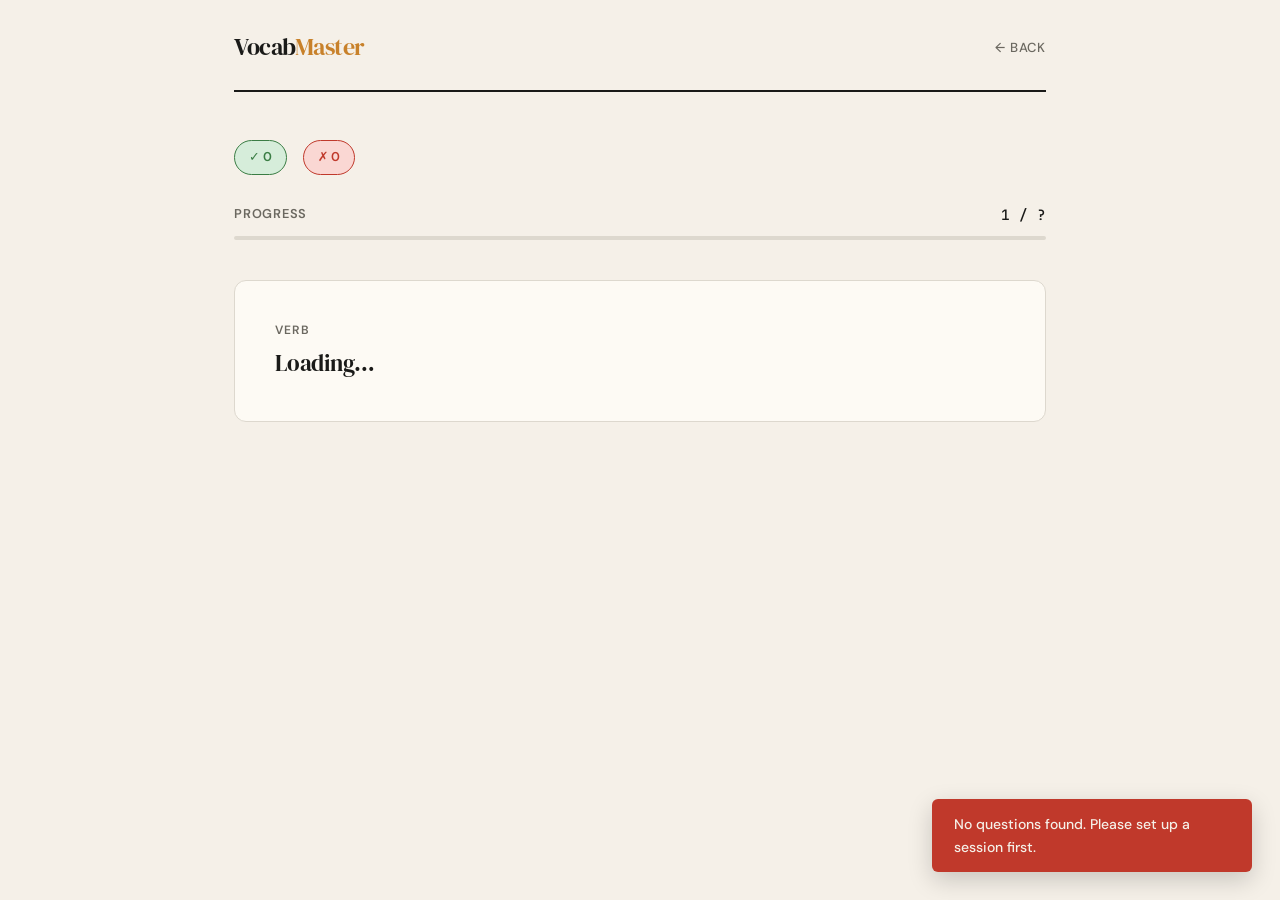
==== practice.html @ e8658bab "first commit" ====
<!DOCTYPE html>
<html lang="en">
<head>
  <meta charset="UTF-8" />
  <meta name="viewport" content="width=device-width, initial-scale=1.0" />
  <title>VocabMaster — Practice</title>
  <link rel="stylesheet" href="css/style.css" />
</head>
<body>

<div class="app-wrapper">

  <!-- ── Header ─────────────────────────────────────────────── -->
  <header class="app-header fade-in">
    <a href="index.html" class="app-logo">Vocab<span>Master</span></a>
    <a href="index.html" class="nav-link">← Back</a>
  </header>

  <!-- ── Score Strip ────────────────────────────────────────── -->
  <div class="score-strip fade-in">
    <div class="score-chip correct-chip" id="correctChip">✓ 0</div>
    <div class="score-chip wrong-chip"   id="wrongChip">✗ 0</div>
  </div>

  <!-- ── Progress Bar ───────────────────────────────────────── -->
  <div class="progress-header">
    <span class="progress-label">Progress</span>
    <span class="progress-count" id="progressCount">1 / ?</span>
  </div>
  <div class="progress-bar-track">
    <div class="progress-bar-fill" id="progressFill" style="width: 0%"></div>
  </div>

  <!-- ── Question Card ──────────────────────────────────────── -->
  <div class="question-card" id="questionCard">
    <p class="question-word-hint" id="wordHint">verb</p>
    <p class="question-sentence" id="sentence">Loading…</p>
  </div>

  <!-- ── MCQ Options ────────────────────────────────────────── -->
  <div class="options-grid" id="optionsGrid">
    <!-- Populated by practice.js -->
  </div>

  <!-- ── Feedback Bar ───────────────────────────────────────── -->
  <div class="feedback-bar hidden" id="feedback"></div>

  <!-- ── Next Button ────────────────────────────────────────── -->
  <div style="text-align: right; margin-top: 24px;">
    <button id="nextBtn" class="btn btn-primary hidden">Next Question →</button>
  </div>

  <div style="height: 60px;"></div>

</div><!-- /app-wrapper -->

<script src="js/storage.js"></script>
<script src="js/app.js"></script>
<script src="js/practice.js"></script>
</body>
</html>
---- css/style.css ----
/* ============================================================
   VOCAB MASTER — Global Stylesheet
   Aesthetic: Editorial / Typographic / Japanese-minimal
   Palette: Off-white, ink black, warm amber accent
   ============================================================ */

@import url('https://fonts.googleapis.com/css2?family=DM+Serif+Display:ital@0;1&family=DM+Sans:wght@300;400;500;600&family=JetBrains+Mono:wght@400;500&display=swap');

/* ── CSS Variables ─────────────────────────────────────────── */
:root {
  --bg:          #F5F0E8;
  --bg-card:     #FDFAF4;
  --ink:         #1A1A18;
  --ink-muted:   #6B6860;
  --accent:      #C8812A;
  --accent-dark: #A06520;
  --accent-pale: #F5E5CC;
  --success:     #3A7D44;
  --success-pale:#D6EDDA;
  --danger:      #C0392B;
  --danger-pale: #FAD7D3;
  --border:      #DDD8CE;
  --shadow:      rgba(26,26,24,0.08);

  --font-display: 'DM Serif Display', Georgia, serif;
  --font-body:    'DM Sans', system-ui, sans-serif;
  --font-mono:    'JetBrains Mono', monospace;

  --radius:      6px;
  --radius-lg:   12px;
  --transition:  0.22s ease;
}

/* ── Reset & Base ──────────────────────────────────────────── */
*, *::before, *::after { box-sizing: border-box; margin: 0; padding: 0; }

html { font-size: 16px; scroll-behavior: smooth; }

body {
  background-color: var(--bg);
  color: var(--ink);
  font-family: var(--font-body);
  font-weight: 400;
  line-height: 1.6;
  min-height: 100vh;
  -webkit-font-smoothing: antialiased;
}

/* ── Utility ───────────────────────────────────────────────── */
.hidden { display: none !important; }

.fade-in {
  animation: fadeIn 0.4s ease forwards;
}

.slide-up {
  animation: slideUp 0.35s ease forwards;
}

@keyframes fadeIn {
  from { opacity: 0; }
  to   { opacity: 1; }
}

@keyframes slideUp {
  from { opacity: 0; transform: translateY(16px); }
  to   { opacity: 1; transform: translateY(0); }
}

/* ── Layout ────────────────────────────────────────────────── */
.app-wrapper {
  max-width: 860px;
  margin: 0 auto;
  padding: 0 24px;
}

/* ── Header / Nav ──────────────────────────────────────────── */
.app-header {
  display: flex;
  align-items: center;
  justify-content: space-between;
  padding: 28px 0 24px;
  border-bottom: 2px solid var(--ink);
  margin-bottom: 48px;
}

.app-logo {
  font-family: var(--font-display);
  font-size: 1.5rem;
  color: var(--ink);
  text-decoration: none;
  letter-spacing: -0.02em;
}

.app-logo span {
  color: var(--accent);
}

.nav-link {
  font-size: 0.82rem;
  font-weight: 500;
  letter-spacing: 0.06em;
  text-transform: uppercase;
  color: var(--ink-muted);
  text-decoration: none;
  transition: color var(--transition);
}

.nav-link:hover { color: var(--accent); }

/* ── Buttons ───────────────────────────────────────────────── */
.btn {
  display: inline-flex;
  align-items: center;
  gap: 8px;
  padding: 11px 24px;
  font-family: var(--font-body);
  font-size: 0.875rem;
  font-weight: 600;
  letter-spacing: 0.02em;
  border: 2px solid transparent;
  border-radius: var(--radius);
  cursor: pointer;
  text-decoration: none;
  transition: background var(--transition), color var(--transition),
              border-color var(--transition), transform var(--transition),
              box-shadow var(--transition);
  position: relative;
  overflow: hidden;
}

.btn:active { transform: translateY(1px); }

/* Primary */
.btn-primary {
  background: var(--ink);
  color: var(--bg);
  border-color: var(--ink);
}
.btn-primary:hover {
  background: var(--accent);
  border-color: var(--accent);
  box-shadow: 0 4px 16px rgba(200,129,42,0.3);
}

/* Outline */
.btn-outline {
  background: transparent;
  color: var(--ink);
  border-color: var(--ink);
}
.btn-outline:hover {
  background: var(--ink);
  color: var(--bg);
}

/* Accent */
.btn-accent {
  background: var(--accent);
  color: #fff;
  border-color: var(--accent);
}
.btn-accent:hover {
  background: var(--accent-dark);
  border-color: var(--accent-dark);
  box-shadow: 0 4px 16px rgba(200,129,42,0.35);
}

.btn:disabled {
  opacity: 0.4;
  cursor: not-allowed;
  pointer-events: none;
}

/* ── Cards ─────────────────────────────────────────────────── */
.card {
  background: var(--bg-card);
  border: 1.5px solid var(--border);
  border-radius: var(--radius-lg);
  padding: 28px;
}

/* ── Page Section Titles ───────────────────────────────────── */
.section-label {
  font-size: 0.72rem;
  font-weight: 600;
  letter-spacing: 0.12em;
  text-transform: uppercase;
  color: var(--ink-muted);
  margin-bottom: 8px;
}

.section-title {
  font-family: var(--font-display);
  font-size: 2rem;
  letter-spacing: -0.03em;
  line-height: 1.2;
  margin-bottom: 24px;
}

/* ── Upload Zone ───────────────────────────────────────────── */
.upload-zone {
  display: block;
  width: 100%;
  border: 2px dashed var(--border);
  border-radius: var(--radius-lg);
  padding: 48px 40px;
  text-align: center;
  cursor: pointer;
  transition: border-color var(--transition), background var(--transition);
  background: var(--bg-card);
  box-sizing: border-box;
}

.upload-zone:hover,
.upload-zone.drag-over {
  border-color: var(--accent);
  background: var(--accent-pale);
}

.upload-zone input[type="file"] {
  display: none;
}

.upload-icon {
  font-size: 2.5rem;
  margin-bottom: 12px;
  display: block;
}

.upload-zone p {
  color: var(--ink-muted);
  font-size: 0.9rem;
}

.upload-zone strong {
  color: var(--accent);
  cursor: pointer;
}

/* ── Vocab Table ───────────────────────────────────────────── */
.vocab-table-wrap {
  overflow-x: auto;
  border-radius: var(--radius-lg);
  border: 1.5px solid var(--border);
}

.vocab-table {
  width: 100%;
  border-collapse: collapse;
  font-size: 0.9rem;
}

.vocab-table th {
  background: var(--ink);
  color: var(--bg);
  padding: 12px 18px;
  text-align: left;
  font-size: 0.72rem;
  font-weight: 600;
  letter-spacing: 0.08em;
  text-transform: uppercase;
}

.vocab-table td {
  padding: 13px 18px;
  border-bottom: 1px solid var(--border);
  vertical-align: middle;
}

.vocab-table tr:last-child td { border-bottom: none; }

.vocab-table tr:hover td { background: var(--accent-pale); }

.word-cell {
  font-family: var(--font-display);
  font-size: 1.05rem;
  color: var(--ink);
}

.pos-badge {
  display: inline-block;
  padding: 3px 10px;
  border-radius: 99px;
  font-size: 0.72rem;
  font-weight: 600;
  letter-spacing: 0.04em;
  background: var(--accent-pale);
  color: var(--accent-dark);
}

.meaning-cell {
  font-family: var(--font-mono);
  font-size: 0.82rem;
  color: var(--ink-muted);
}

/* ── Upload + Controls spacing ─────────────────────────────── */
.upload-zone + .practice-controls,
.upload-zone {
  margin-bottom: 20px;
}

/* ── Practice Controls ─────────────────────────────────────── */
.practice-controls {
  display: flex;
  align-items: center;
  gap: 16px;
  flex-wrap: wrap;
  padding: 20px 24px;
  background: var(--bg-card);
  border: 1.5px solid var(--border);
  border-radius: var(--radius-lg);
  margin-bottom: 32px;
}

.count-label {
  font-size: 0.85rem;
  color: var(--ink-muted);
  flex: 1;
  min-width: 140px;
}

.count-input {
  width: 80px;
  padding: 8px 12px;
  border: 1.5px solid var(--border);
  border-radius: var(--radius);
  font-family: var(--font-mono);
  font-size: 1rem;
  font-weight: 500;
  text-align: center;
  background: var(--bg);
  color: var(--ink);
  transition: border-color var(--transition);
}

.count-input:focus {
  outline: none;
  border-color: var(--accent);
}

/* ── Progress Bar ──────────────────────────────────────────── */
.progress-header {
  display: flex;
  align-items: center;
  justify-content: space-between;
  margin-bottom: 10px;
}

.progress-label {
  font-size: 0.8rem;
  font-weight: 600;
  letter-spacing: 0.06em;
  text-transform: uppercase;
  color: var(--ink-muted);
}

.progress-count {
  font-family: var(--font-mono);
  font-size: 0.9rem;
  color: var(--ink);
  font-weight: 500;
}

.progress-bar-track {
  height: 4px;
  background: var(--border);
  border-radius: 99px;
  overflow: hidden;
  margin-bottom: 40px;
}

.progress-bar-fill {
  height: 100%;
  background: var(--accent);
  border-radius: 99px;
  transition: width 0.4s ease;
}

/* ── Question Card ─────────────────────────────────────────── */
.question-card {
  background: var(--bg-card);
  border: 1.5px solid var(--border);
  border-radius: var(--radius-lg);
  padding: 40px;
  margin-bottom: 32px;
  animation: slideUp 0.35s ease;
}

.question-word-hint {
  font-size: 0.75rem;
  font-weight: 600;
  letter-spacing: 0.1em;
  text-transform: uppercase;
  color: var(--ink-muted);
  margin-bottom: 6px;
}

.question-sentence {
  font-family: var(--font-display);
  font-size: 1.45rem;
  line-height: 1.5;
  color: var(--ink);
  letter-spacing: -0.01em;
}

.question-blank {
  display: inline-block;
  min-width: 100px;
  border-bottom: 3px solid var(--accent);
  color: var(--accent);
  font-style: italic;
  padding: 0 4px;
}

/* ── MCQ Options ───────────────────────────────────────────── */
.options-grid {
  display: grid;
  grid-template-columns: 1fr 1fr;
  gap: 12px;
}

.option-btn {
  display: block;
  width: 100%;
  padding: 16px 20px;
  text-align: left;
  background: var(--bg);
  border: 1.5px solid var(--border);
  border-radius: var(--radius);
  font-family: var(--font-body);
  font-size: 0.95rem;
  font-weight: 500;
  color: var(--ink);
  cursor: pointer;
  transition: border-color var(--transition), background var(--transition),
              transform var(--transition);
  position: relative;
}

.option-btn:hover:not(:disabled) {
  border-color: var(--accent);
  background: var(--accent-pale);
  transform: translateY(-2px);
}

.option-btn.correct {
  background: var(--success-pale);
  border-color: var(--success);
  color: var(--success);
}

.option-btn.wrong {
  background: var(--danger-pale);
  border-color: var(--danger);
  color: var(--danger);
}

.option-btn:disabled { cursor: default; }

/* ── Feedback Bar ──────────────────────────────────────────── */
.feedback-bar {
  padding: 14px 20px;
  border-radius: var(--radius);
  font-weight: 600;
  font-size: 0.9rem;
  margin-top: 20px;
  animation: fadeIn 0.25s ease;
}

.feedback-bar.correct {
  background: var(--success-pale);
  color: var(--success);
}

.feedback-bar.wrong {
  background: var(--danger-pale);
  color: var(--danger);
}

/* ── Stats (Scoreboard during practice) ────────────────────── */
.score-strip {
  display: flex;
  gap: 16px;
  margin-bottom: 28px;
  flex-wrap: wrap;
}

.score-chip {
  display: flex;
  align-items: center;
  gap: 6px;
  padding: 6px 14px;
  border-radius: 99px;
  font-size: 0.8rem;
  font-weight: 600;
  border: 1.5px solid;
}

.score-chip.correct-chip {
  background: var(--success-pale);
  border-color: var(--success);
  color: var(--success);
}

.score-chip.wrong-chip {
  background: var(--danger-pale);
  border-color: var(--danger);
  color: var(--danger);
}

/* ── Result Screen ─────────────────────────────────────────── */
.result-hero {
  text-align: center;
  padding: 60px 40px 48px;
  background: var(--bg-card);
  border: 1.5px solid var(--border);
  border-radius: var(--radius-lg);
  margin-bottom: 32px;
  animation: slideUp 0.4s ease;
}

.result-score-ring {
  width: 140px;
  height: 140px;
  margin: 0 auto 28px;
  position: relative;
}

.result-score-ring svg {
  transform: rotate(-90deg);
  width: 140px;
  height: 140px;
}

.result-score-ring .ring-bg {
  fill: none;
  stroke: var(--border);
  stroke-width: 10;
}

.result-score-ring .ring-fill {
  fill: none;
  stroke: var(--accent);
  stroke-width: 10;
  stroke-linecap: round;
  stroke-dasharray: 377;
  stroke-dashoffset: 377;
  transition: stroke-dashoffset 1s ease;
}

.ring-label {
  position: absolute;
  inset: 0;
  display: flex;
  flex-direction: column;
  align-items: center;
  justify-content: center;
}

.ring-pct {
  font-family: var(--font-display);
  font-size: 2rem;
  line-height: 1;
  color: var(--ink);
}

.ring-sub {
  font-size: 0.7rem;
  letter-spacing: 0.08em;
  color: var(--ink-muted);
  text-transform: uppercase;
  margin-top: 4px;
}

.result-headline {
  font-family: var(--font-display);
  font-size: 2rem;
  color: var(--ink);
  margin-bottom: 8px;
}

.result-sub {
  color: var(--ink-muted);
  font-size: 0.9rem;
}

.result-stats {
  display: grid;
  grid-template-columns: repeat(3, 1fr);
  gap: 12px;
  margin-top: 28px;
}

.stat-box {
  padding: 16px;
  background: var(--bg);
  border-radius: var(--radius);
  border: 1.5px solid var(--border);
}

.stat-num {
  font-family: var(--font-mono);
  font-size: 1.6rem;
  font-weight: 500;
  display: block;
  margin-bottom: 4px;
}

.stat-lbl {
  font-size: 0.72rem;
  text-transform: uppercase;
  letter-spacing: 0.08em;
  color: var(--ink-muted);
}

/* ── Wrong Answers List ────────────────────────────────────── */
.wrong-list-title {
  font-family: var(--font-display);
  font-size: 1.3rem;
  margin-bottom: 16px;
}

.wrong-item {
  padding: 16px 20px;
  border: 1.5px solid var(--border);
  border-radius: var(--radius);
  margin-bottom: 10px;
  background: var(--bg-card);
  animation: fadeIn 0.3s ease;
}

.wrong-item-word {
  font-weight: 700;
  color: var(--danger);
  margin-bottom: 4px;
}

.wrong-item-detail {
  font-size: 0.83rem;
  color: var(--ink-muted);
}

.wrong-item-detail span {
  font-family: var(--font-mono);
  font-size: 0.78rem;
}

/* ── Result Actions ────────────────────────────────────────── */
.result-actions {
  display: flex;
  gap: 12px;
  justify-content: center;
  margin-top: 32px;
  flex-wrap: wrap;
}

/* ── Empty State ───────────────────────────────────────────── */
.empty-state {
  text-align: center;
  padding: 64px 24px;
  color: var(--ink-muted);
}

.empty-icon {
  font-size: 3rem;
  margin-bottom: 16px;
  display: block;
  opacity: 0.5;
}

.empty-state h3 {
  font-family: var(--font-display);
  font-size: 1.4rem;
  color: var(--ink);
  margin-bottom: 8px;
}

/* ── Toast Notification ────────────────────────────────────── */
.toast {
  position: fixed;
  bottom: 28px;
  right: 28px;
  padding: 14px 22px;
  background: var(--ink);
  color: var(--bg);
  border-radius: var(--radius);
  font-size: 0.875rem;
  font-weight: 500;
  box-shadow: 0 8px 24px rgba(0,0,0,0.18);
  z-index: 9999;
  animation: slideUp 0.3s ease;
  max-width: 320px;
}

.toast.success { background: var(--success); }
.toast.error   { background: var(--danger); }

/* ── Responsive ────────────────────────────────────────────── */
@media (max-width: 640px) {
  .app-header { flex-direction: column; gap: 12px; text-align: center; }
  .section-title { font-size: 1.5rem; }
  .options-grid { grid-template-columns: 1fr; }
  .result-stats { grid-template-columns: 1fr 1fr; }
  .question-card { padding: 24px; }
  .question-sentence { font-size: 1.2rem; }
  .practice-controls { flex-direction: column; }
  .result-actions { flex-direction: column; }
}
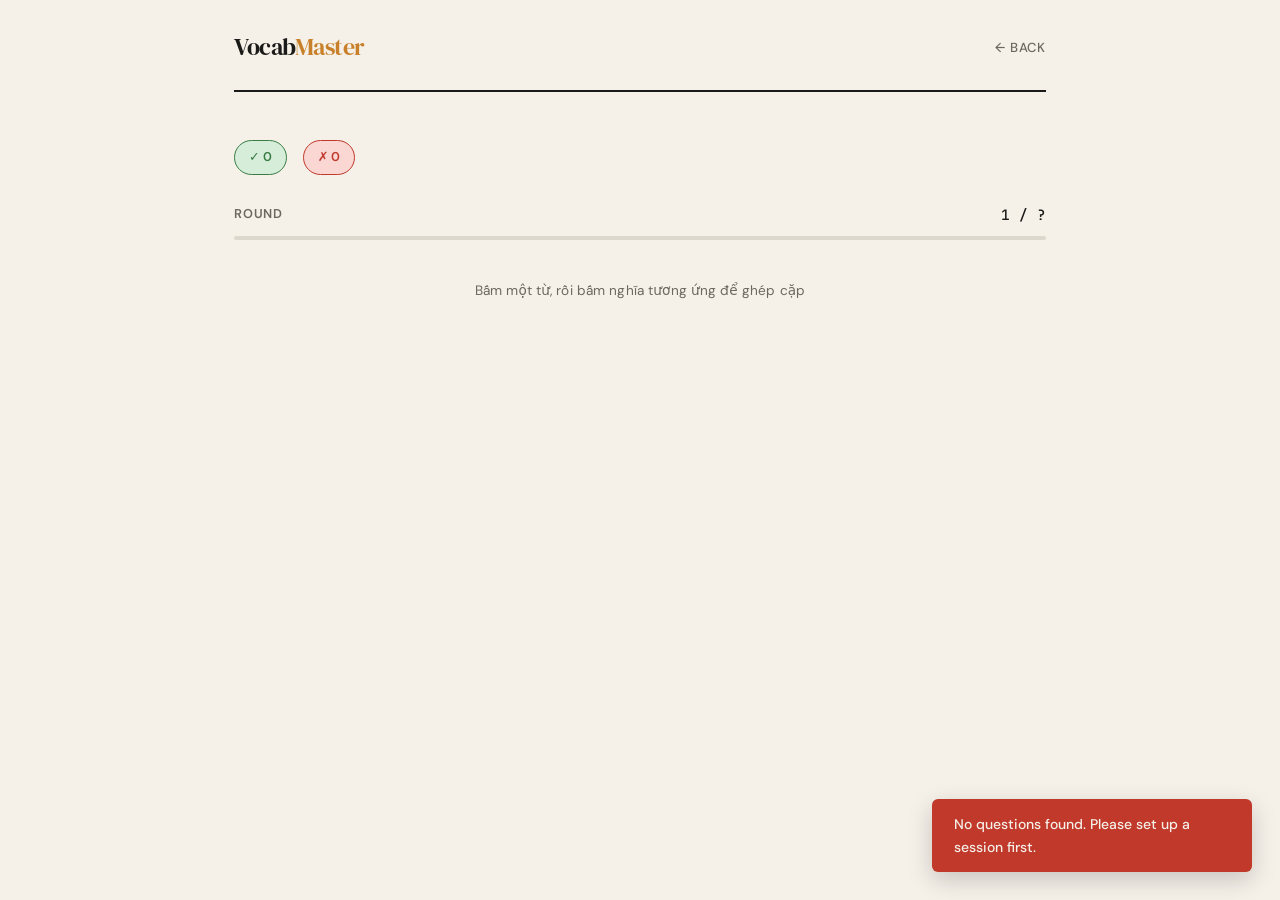
==== commit f7241774: "update function" ====
--- a/practice.html
+++ b/practice.html
@@ -24,35 +24,39 @@
 
   <!-- ── Progress Bar ───────────────────────────────────────── -->
   <div class="progress-header">
-    <span class="progress-label">Progress</span>
+    <span class="progress-label">Round</span>
     <span class="progress-count" id="progressCount">1 / ?</span>
   </div>
   <div class="progress-bar-track">
     <div class="progress-bar-fill" id="progressFill" style="width: 0%"></div>
   </div>
 
-  <!-- ── Question Card ──────────────────────────────────────── -->
-  <div class="question-card" id="questionCard">
-    <p class="question-word-hint" id="wordHint">verb</p>
-    <p class="question-sentence" id="sentence">Loading…</p>
-  </div>
+  <!-- ── Instruction ────────────────────────────────────────── -->
+  <p class="match-instruction" id="matchInstruction">
+    Bấm một từ, rồi bấm nghĩa tương ứng để ghép cặp
+  </p>
 
-  <!-- ── MCQ Options ────────────────────────────────────────── -->
-  <div class="options-grid" id="optionsGrid">
-    <!-- Populated by practice.js -->
+  <!-- ── Matching Grid ──────────────────────────────────────── -->
+  <div class="match-arena" id="matchArena">
+    <div class="match-col" id="colWords">
+      <!-- Word cards -->
+    </div>
+    <div class="match-col" id="colMeanings">
+      <!-- Meaning cards -->
+    </div>
   </div>
 
   <!-- ── Feedback Bar ───────────────────────────────────────── -->
   <div class="feedback-bar hidden" id="feedback"></div>
 
-  <!-- ── Next Button ────────────────────────────────────────── -->
+  <!-- ── Next Round Button ──────────────────────────────────── -->
   <div style="text-align: right; margin-top: 24px;">
-    <button id="nextBtn" class="btn btn-primary hidden">Next Question →</button>
+    <button id="nextBtn" class="btn btn-primary hidden">Next Round →</button>
   </div>
 
   <div style="height: 60px;"></div>
 
-</div><!-- /app-wrapper -->
+</div>
 
 <script src="js/storage.js"></script>
 <script src="js/app.js"></script>
--- a/css/style.css
+++ b/css/style.css
@@ -708,3 +708,107 @@
   .practice-controls { flex-direction: column; }
   .result-actions { flex-direction: column; }
 }
+
+/* ── Matching Game ─────────────────────────────────────────── */
+.match-instruction {
+  text-align: center;
+  font-size: 0.85rem;
+  color: var(--ink-muted);
+  margin-bottom: 24px;
+  letter-spacing: 0.01em;
+}
+
+.match-arena {
+  display: grid;
+  grid-template-columns: 1fr 1fr;
+  gap: 16px;
+  margin-bottom: 16px;
+}
+
+.match-col {
+  display: flex;
+  flex-direction: column;
+  gap: 10px;
+}
+
+.match-card {
+  padding: 14px 18px;
+  background: var(--bg-card);
+  border: 1.5px solid var(--border);
+  border-radius: var(--radius);
+  cursor: pointer;
+  transition: border-color var(--transition), background var(--transition),
+              transform var(--transition), box-shadow var(--transition);
+  min-height: 62px;
+  display: flex;
+  flex-direction: column;
+  justify-content: center;
+  gap: 4px;
+  user-select: none;
+}
+
+.match-card:hover:not(.matched):not(.locked) {
+  border-color: var(--accent);
+  background: var(--accent-pale);
+  transform: translateY(-2px);
+  box-shadow: 0 4px 12px rgba(200,129,42,0.15);
+}
+
+.match-card.selected {
+  border-color: var(--accent);
+  background: var(--accent-pale);
+  box-shadow: 0 0 0 3px rgba(200,129,42,0.25);
+  transform: translateY(-2px);
+}
+
+.match-card.matched {
+  border-color: var(--success);
+  background: var(--success-pale);
+  cursor: default;
+  opacity: 0.8;
+  transform: none;
+}
+
+.match-card.wrong-flash {
+  border-color: var(--danger);
+  background: var(--danger-pale);
+  animation: wrongShake 0.4s ease;
+}
+
+@keyframes wrongShake {
+  0%, 100% { transform: translateX(0); }
+  20%      { transform: translateX(-6px); }
+  60%      { transform: translateX(6px); }
+}
+
+.match-card-pos {
+  font-size: 0.67rem;
+  font-weight: 600;
+  letter-spacing: 0.08em;
+  text-transform: uppercase;
+  color: var(--ink-muted);
+}
+
+.match-card-text {
+  font-family: var(--font-display);
+  font-size: 1.05rem;
+  color: var(--ink);
+  line-height: 1.3;
+}
+
+.meaning-text {
+  font-family: var(--font-mono);
+  font-size: 0.88rem;
+  color: var(--ink);
+}
+
+/* Responsive matching */
+@media (max-width: 520px) {
+  .match-arena {
+    grid-template-columns: 1fr;
+  }
+  .match-col + .match-col {
+    border-top: 1.5px dashed var(--border);
+    padding-top: 10px;
+  }
+}
